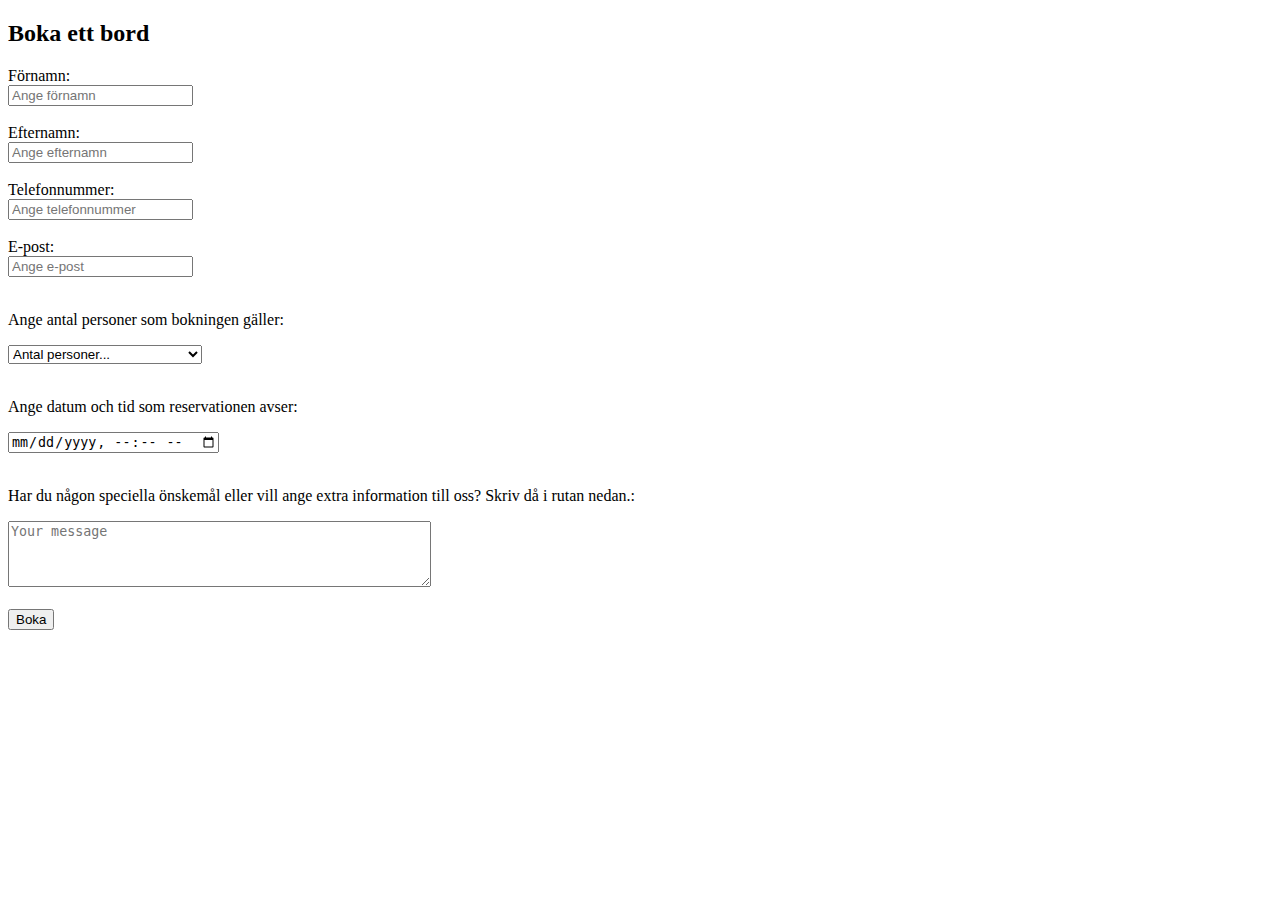
==== form.html @ 18e849ea "Add files via upload" ====
<!DOCTYPE html>
<html>
<body>

<h2>Boka ett bord</h2>

<form action="/action_page.php">
  <label for="fname">Förnamn:</label><br>
  <input type="text" id="fname" name="fname" placeholder="Ange förnamn"><br></br>
  <label for="lname">Efternamn:</label><br>
  <input type="text" id="lname" name="lname" placeholder="Ange efternamn"><br><br>
  <label for="lname">Telefonnummer:</label><br>
  <input type="text" id="tel" name="tel" placeholder="Ange telefonnummer"><br><br>
  <label for="email">E-post:</label><br>
  <input type="text" id="email" name="email" placeholder="Ange e-post"><br><br>
</form> 



<p>Ange antal personer som bokningen gäller:</p>

<div>
<select name="Antal personer">
<option value> Antal personer...</option>
<option value="1">1</option>
<option value="2">2</option>
<option value="3">3</option>
<option value="4">4</option>
<option value="5">5</option>
<option value="6">6</option>
<option value="7">7</option>
<option value="8">8</option>
<option>9+ (Ange i kommentarsfältet)</option>
</select>
<br></br>
</div>

<p>Ange datum och tid som reservationen avser:</p>
<input type="datetime-local" id="meeting-time"> <br></br>


<p>Har du någon speciella önskemål eller vill ange extra information till oss? Skriv då i rutan nedan.:</p>
<textarea name="message" placeholder="Your message" rows="4" cols="50"></textarea>
<br></br>

<button onclick="=''">Boka</button>

</body>
</html>
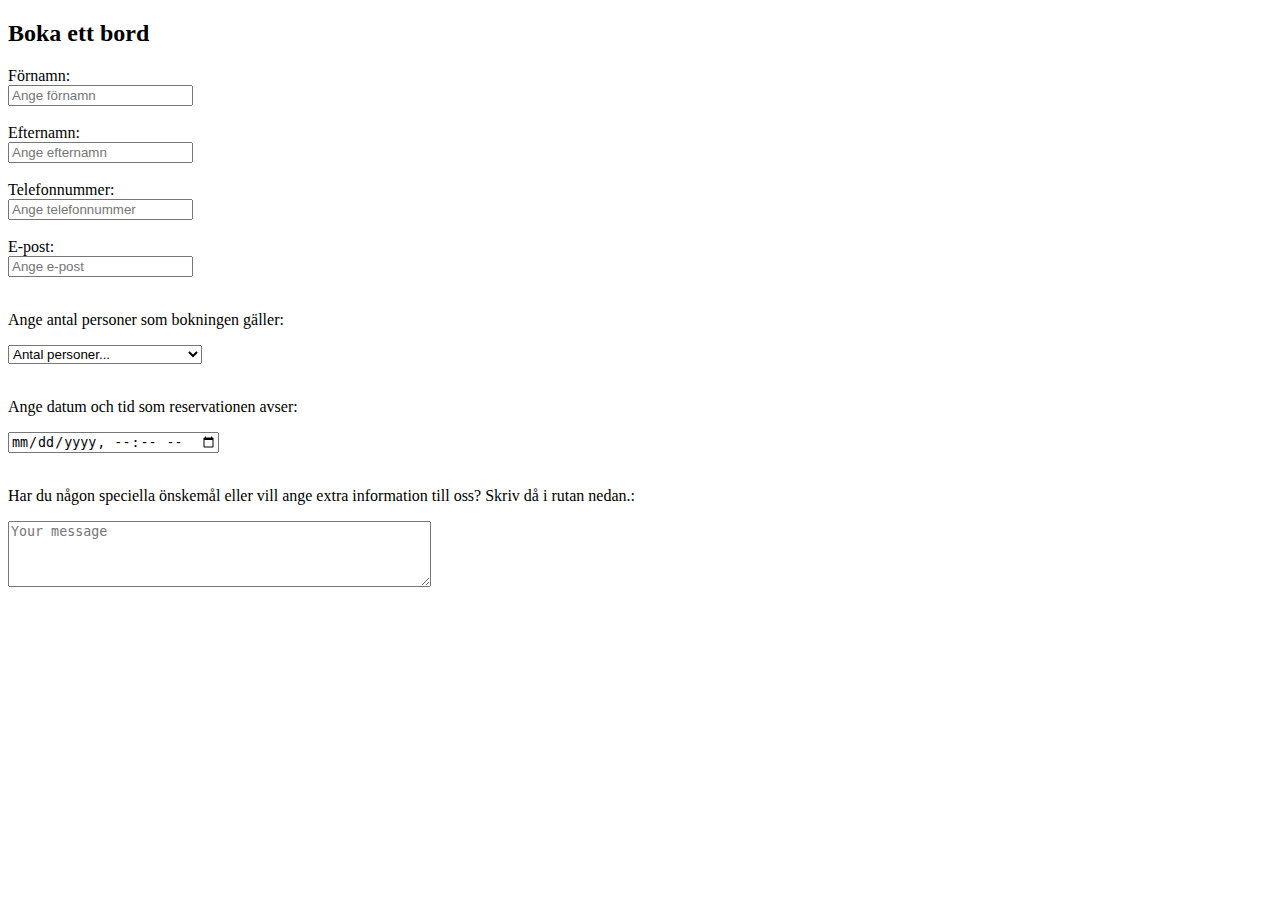
==== commit 4ffb35a2: "Update form.html" ====
--- a/form.html
+++ b/form.html
@@ -1,5 +1,13 @@
 <!DOCTYPE html>
-<html>
+<html lang="en">
+
+<head>
+    <meta charset="UTF-8">
+    <meta http-equiv="X-UA-Compatible" content="IE=edge">
+    <meta name="viewport" content="width=device-width, initial-scale=1.0">
+    <title>YUC</title>
+    <link href="stylesheet.css" rel="stylesheet">
+</head>
 <body>
 
 <h2>Boka ett bord</h2>
@@ -43,7 +51,12 @@
 <textarea name="message" placeholder="Your message" rows="4" cols="50"></textarea>
 <br></br>
 
-<button onclick="=''">Boka</button>
+<script>
+function myFunction() {
+  confirm("Din bokning är nu genomförd och en bekräftelse skickas till din mail.");
+}
+
+</script>
 
 </body>
 </html>
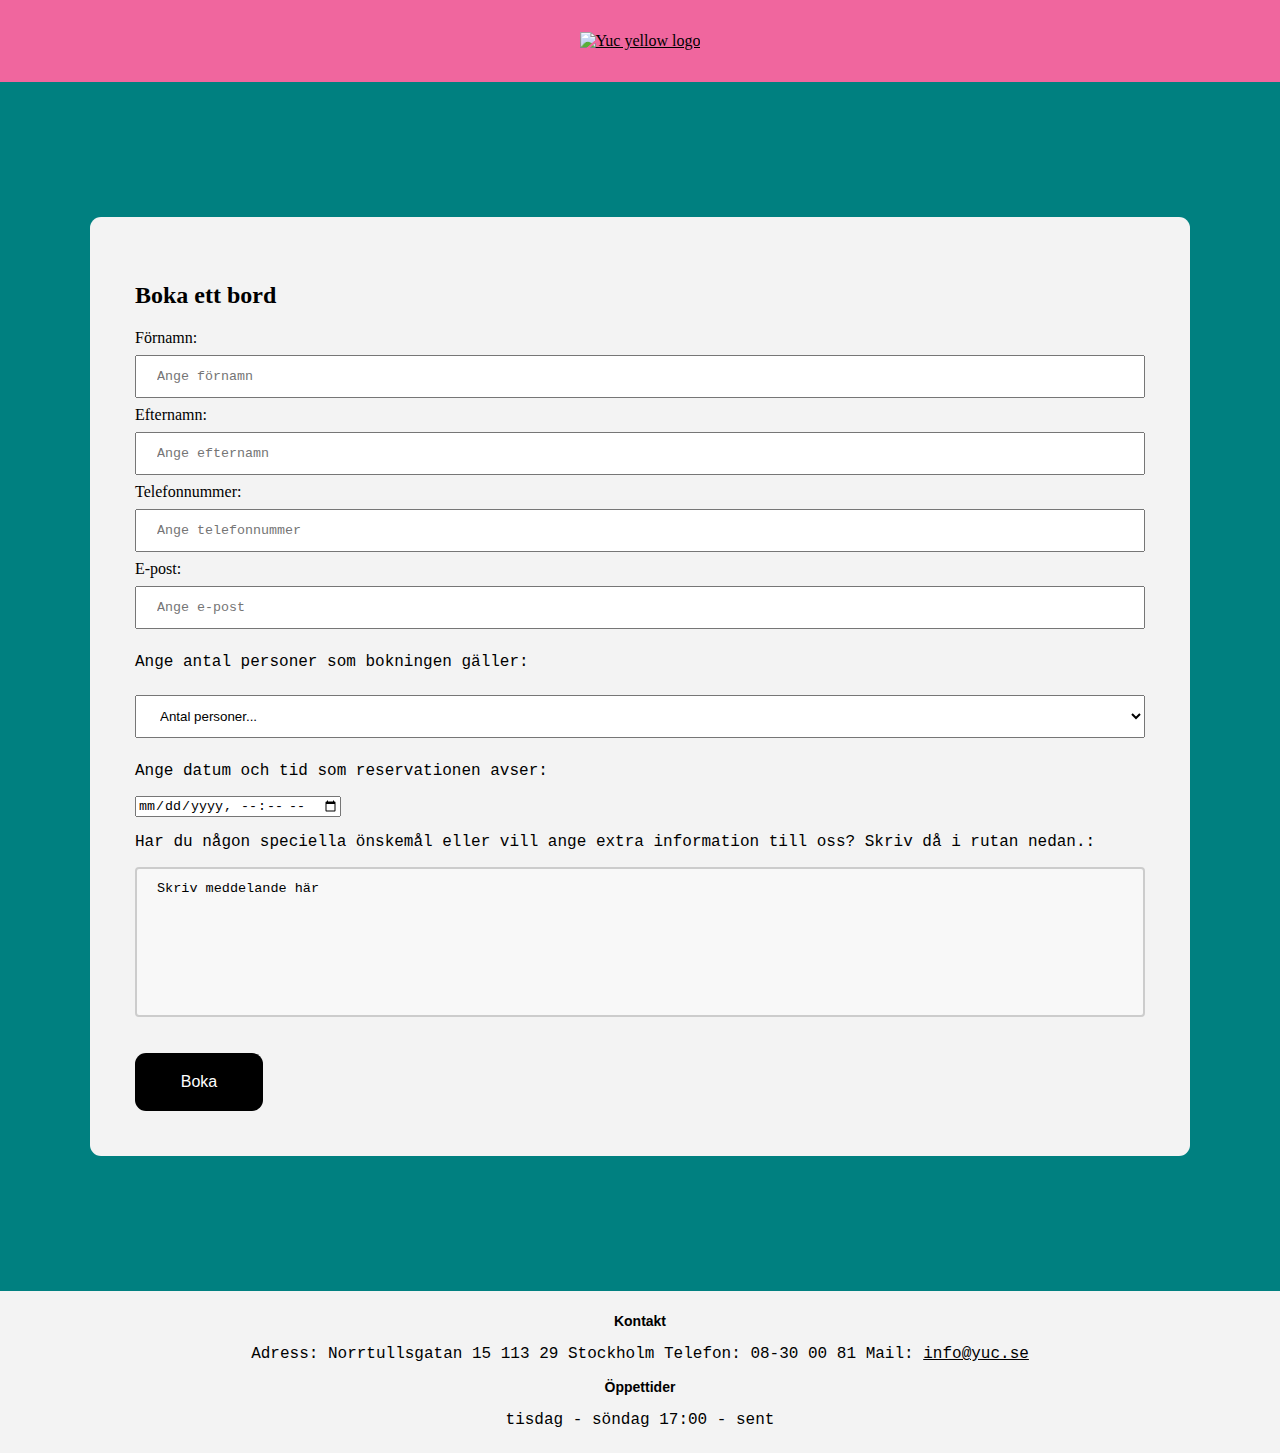
==== commit b67307b0: "forms update" ====
--- a/form.html
+++ b/form.html
@@ -2,25 +2,34 @@
 <html lang="en">
 
 <head>
+
     <meta charset="UTF-8">
     <meta http-equiv="X-UA-Compatible" content="IE=edge">
     <meta name="viewport" content="width=device-width, initial-scale=1.0">
     <title>YUC</title>
     <link href="stylesheet.css" rel="stylesheet">
 </head>
-<body>
+  
+<body class="hero-image2">
+  <header class="flex-container1">
+    <a href="index.html">
+        <img src="https://yuc-se.gumlet.net/wp-content/uploads/logga_stor_gul.svg" alt="Yuc yellow logo"></a>
+</header>
+
+<main class="flex-container4">
+
 
 <h2>Boka ett bord</h2>
 
 <form action="/action_page.php">
-  <label for="fname">Förnamn:</label><br>
-  <input type="text" id="fname" name="fname" placeholder="Ange förnamn"><br></br>
+  <label for="fname">Förnamn:</label>
+  <input type="text" id="fname" name="fname" placeholder="Ange förnamn">
   <label for="lname">Efternamn:</label><br>
-  <input type="text" id="lname" name="lname" placeholder="Ange efternamn"><br><br>
+  <input type="text" id="lname" name="lname" placeholder="Ange efternamn">
   <label for="lname">Telefonnummer:</label><br>
-  <input type="text" id="tel" name="tel" placeholder="Ange telefonnummer"><br><br>
+  <input type="text" id="tel" name="tel" placeholder="Ange telefonnummer">
   <label for="email">E-post:</label><br>
-  <input type="text" id="email" name="email" placeholder="Ange e-post"><br><br>
+  <input type="text" id="email" name="email" placeholder="Ange e-post">
 </form> 
 
 
@@ -40,24 +49,54 @@
 <option value="8">8</option>
 <option>9+ (Ange i kommentarsfältet)</option>
 </select>
-<br></br>
+
 </div>
 
 <p>Ange datum och tid som reservationen avser:</p>
-<input type="datetime-local" id="meeting-time"> <br></br>
+<input type="datetime-local" id="meeting-time">
 
 
-<p>Har du någon speciella önskemål eller vill ange extra information till oss? Skriv då i rutan nedan.:</p>
-<textarea name="message" placeholder="Your message" rows="4" cols="50"></textarea>
-<br></br>
+<p>Har du någon speciella önskemål eller vill ange extra information till oss? 
+  Skriv då i rutan nedan.:</p>
+<!-- <textarea name="message" placeholder="Your message" rows="4" cols="50"></textarea> -->
+<textarea>Skriv meddelande här</textarea>
+
+
+<button onclick="myFunction()">Boka</button>
+
+
+</main>
+
+<footer class=flex-container3>
+           
+  <section>
+      <h3>Kontakt</h3>
+      <p>Adress: Norrtullsgatan 15
+          113 29 Stockholm
+
+          Telefon: 08-30 00 81
+
+          Mail:
+          <a href="mailto:info@yuc.se">info@yuc.se</a>
+      </p>
+
+      <h3>Öppettider</h3>
+      <p>tisdag - söndag 17:00 - sent</p>
+  </section>
+
+</footer>
+
+</body>
+
+</html>
 
 <script>
-function myFunction() {
-  confirm("Din bokning är nu genomförd och en bekräftelse skickas till din mail.");
-}
-
-</script>
-
-</body>
-</html>
-
+  function myFunction() {
+    var txt;
+    var r = confirm("Din bokning är nu genomförd och en bekräftelse har skickats till din mail. Klicka på OK för att gå tillbaka till start.");
+    if (r == true) {
+      location.replace("index.html")
+    }   
+  }
+  
+  </script>--- a/stylesheet.css
+++ b/stylesheet.css
@@ -0,0 +1,175 @@
+* {
+   box-sizing: border-box;
+ }
+
+ .hero-image {
+   background-image: url("https://yuc-se.gumlet.net/wp-content/uploads/dsc06551.jpg"); /* The image used */
+   background-color:teal; /* Used if the image is unavailable */
+   height: auto; /* You must set a specified height */
+   background-position: center; /* Center the image */
+   background-repeat: no-repeat; /* Do not repeat the image */
+   background-size: cover; /* Resize the background image to cover the entire container */
+ }
+
+ .hero-image2 {
+   background-image: url("https://yuc-se.gumlet.net/wp-content/uploads/dsc06570.jpg"); /* The image used */
+   background-color:teal; /* Used if the image is unavailable */
+   background-position: center; /* Center the image */
+   background-repeat: no-repeat; /* Do not repeat the image */
+   background-size: cover; /* Resize the background image to cover the entire container */
+ }
+
+ body {
+   margin: 0%;
+}
+ 
+img {
+   width: 15vh;
+}
+ 
+ 
+ .flex-container1 {
+   display: flex;
+   flex-direction: row;
+   flex-wrap: wrap;
+   background-color:#F0669E;
+   align-items: center;
+   justify-content: center;
+   padding-top: 2em;
+   padding-bottom: 2em;
+   margin-bottom: 15vh;
+}
+ 
+ .flex-container2 {
+   display: flex;
+   flex-direction: row;
+   flex-wrap: wrap;
+   background-color:#F3F3F3;
+   text-align: center;
+   margin:auto;
+   padding: 2em;
+   width: 60%;
+   align-items: center;
+   justify-content:space-evenly;
+   border-radius: 13px;
+ }
+ 
+ .flex-container3 {
+   display: flex;
+   flex-direction: row;
+   flex-wrap: wrap;
+   background-color: #F3F3F3;
+   padding: 0.5em;
+   text-align: center;
+   margin-top: 15vh;
+   align-items: center;
+   justify-content: center;
+   width: 100%;
+ }
+
+ .flex-container4 {
+  background-color: #F3F3F3;
+  padding: 5vh;
+  margin: 10vh;
+  box-sizing: border-box;
+  border-radius: 11px;
+  justify-content: space-between;
+ } 
+
+ textarea {
+   width: 100%;
+  height: 150px;
+  padding: 12px 20px;
+  box-sizing: border-box;
+  border: 2px solid #ccc;
+  border-radius: 4px;
+  background-color: #f8f8f8;
+  font-size: 16px;
+  resize: none;
+  font-size: 1.5vh;
+ }
+ 
+ input[type=text] {
+   width: 100%;
+   padding: 12px 20px;
+   margin: 8px 0;
+   box-sizing: border-box;
+   font-family: 'Courier New', Courier, monospace;
+ }
+
+
+select {
+   width: 100%;
+   padding: 12px 20px;
+   margin: 8px 0;
+   box-sizing: border-box;
+}
+
+h1{
+   font-family:Arial, Helvetica, sans-serif;
+}
+ 
+h3 {
+   font-family: Arial, Helvetica, sans-serif ;
+   font-size: 14px;
+}
+ 
+p {
+   font-family: 'Courier New', Courier, monospace;
+}
+
+a {
+color: black;
+}
+ 
+.buttonMeny {
+   background-color: black;
+   font-family:Arial, Helvetica, sans-serif;
+   border: none;
+   color: white;
+   padding: 20px;
+   text-align: center;
+   text-decoration: none;
+   font-size: 1em;
+   margin: 1em;
+   cursor: pointer;
+   border-radius: 11px;
+   width: 8em;
+ }
+
+
+.buttonMeny:hover {
+   background-color:rgb(46, 45, 45)
+}
+
+ .buttonBoka {
+   background-color: #F0669E;
+   border: none;
+   color: white;
+   padding: 20px;
+   text-align: center;
+   text-decoration: none;
+   font-size: 1em;
+   margin: auto;
+   cursor: pointer;
+   border-radius: 11px;
+   width: 8em;
+ }
+
+ .buttonBoka:hover {
+   background-color:#bb567e;
+}
+
+button {
+   background-color: #000000;
+   border: none;
+   color: white;
+   padding: 20px;
+   text-align: center;
+   text-decoration: none;
+   font-size: 1em;
+   margin-top: 2em;
+   cursor: pointer;
+   border-radius: 11px;
+   width: 8em;
+}
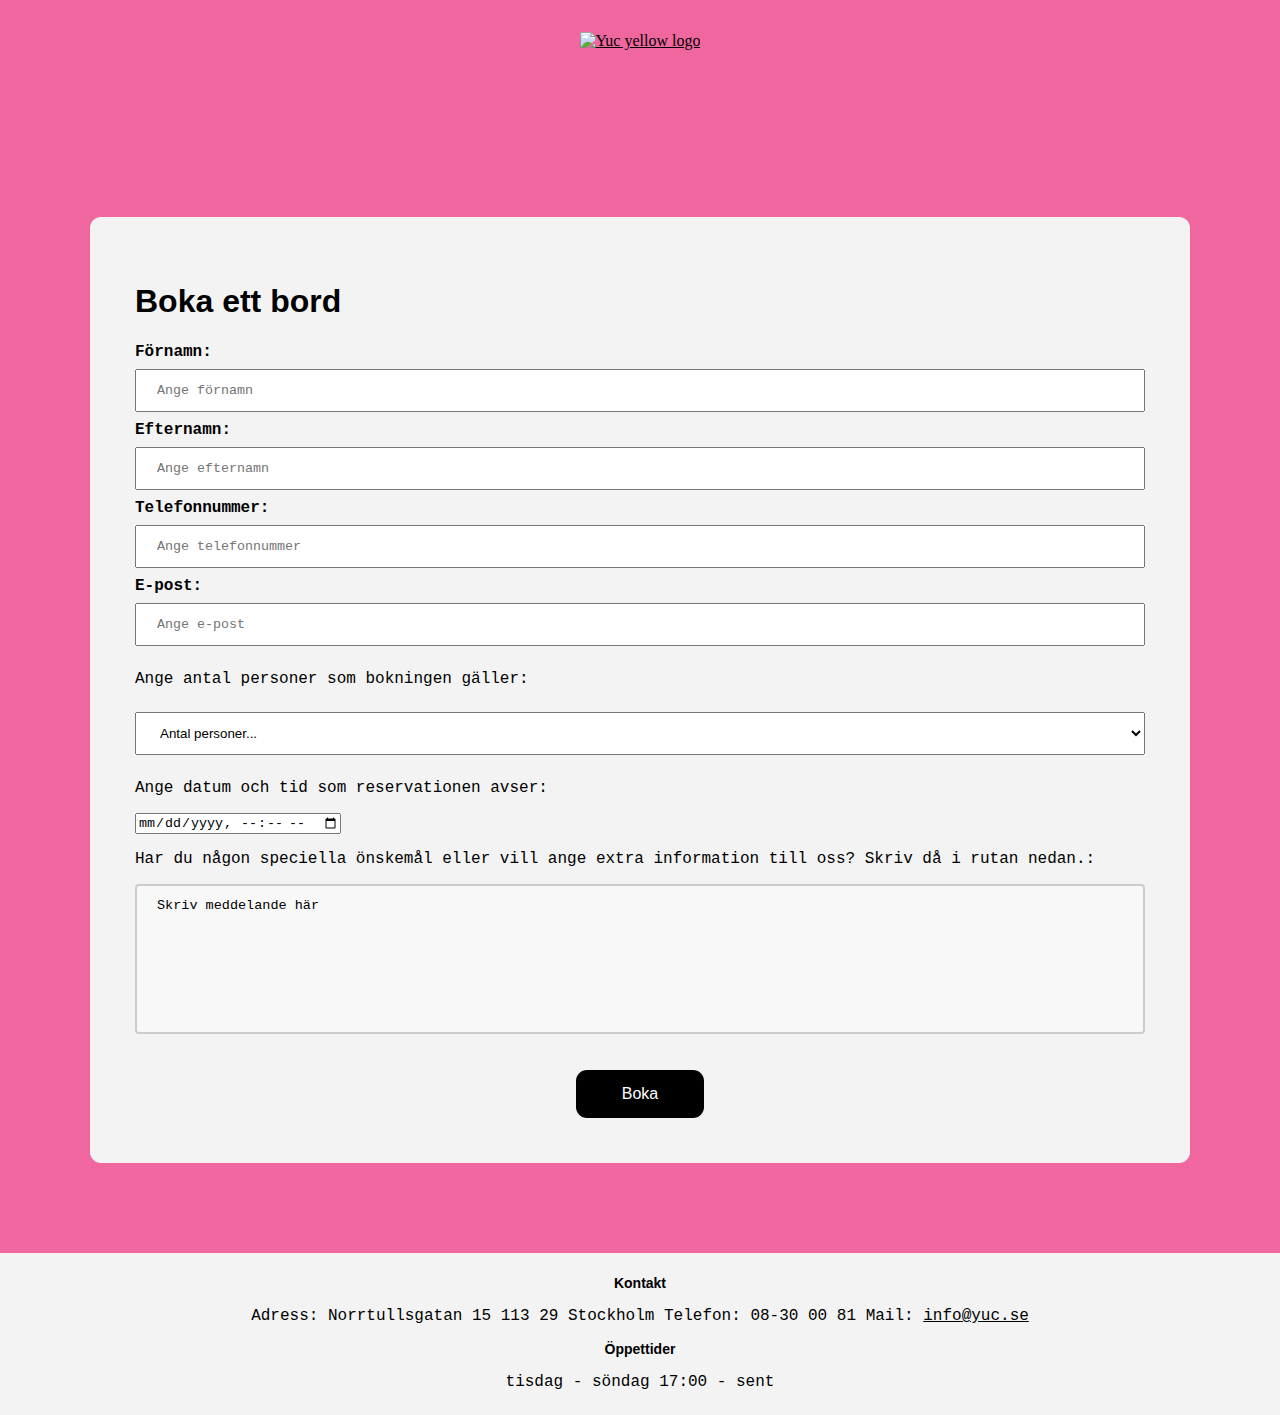
==== commit bd8f63f5: "update" ====
--- a/form.html
+++ b/form.html
@@ -13,13 +13,13 @@
 <body class="hero-image2">
   <header class="flex-container1">
     <a href="index.html">
-        <img src="https://yuc-se.gumlet.net/wp-content/uploads/logga_stor_gul.svg" alt="Yuc yellow logo"></a>
+        <img class="logo" src="https://yuc-se.gumlet.net/wp-content/uploads/logga_stor_gul.svg" alt="Yuc yellow logo"></a>
 </header>
 
 <main class="flex-container4">
 
 
-<h2>Boka ett bord</h2>
+<h1>Boka ett bord</h1>
 
 <form action="/action_page.php">
   <label for="fname">Förnamn:</label>
--- a/stylesheet.css
+++ b/stylesheet.css
@@ -4,7 +4,7 @@
 
  .hero-image {
    background-image: url("https://yuc-se.gumlet.net/wp-content/uploads/dsc06551.jpg"); /* The image used */
-   background-color:teal; /* Used if the image is unavailable */
+   background-color:#F0669E; /* Used if the image is unavailable */
    height: auto; /* You must set a specified height */
    background-position: center; /* Center the image */
    background-repeat: no-repeat; /* Do not repeat the image */
@@ -13,21 +13,35 @@
 
  .hero-image2 {
    background-image: url("https://yuc-se.gumlet.net/wp-content/uploads/dsc06570.jpg"); /* The image used */
-   background-color:teal; /* Used if the image is unavailable */
+   background-color:#F0669E; /* Used if the image is unavailable */
    background-position: center; /* Center the image */
    background-repeat: no-repeat; /* Do not repeat the image */
    background-size: cover; /* Resize the background image to cover the entire container */
  }
 
+ .hero-image3 {
+  background-image: url("https://yuc-se.gumlet.net/wp-content/uploads/dsc00009.jpg");
+  background-color:#F0669E; /* Used if the image is unavailable */
+   height: auto; /* You must set a specified height */
+   background-position: center; /* Center the image */
+   background-repeat: no-repeat; /* Do not repeat the image */
+   background-size: cover; /* Resize the background image to cover the entire container */
+ }
+
+ img {
+  display: flexbox;
+  width: 60%;
+}
+
  body {
    margin: 0%;
 }
  
-img {
+.logo {
    width: 15vh;
 }
  
- 
+  /* header */
  .flex-container1 {
    display: flex;
    flex-direction: row;
@@ -40,6 +54,7 @@
    margin-bottom: 15vh;
 }
  
+/* innehåll */
  .flex-container2 {
    display: flex;
    flex-direction: row;
@@ -54,6 +69,7 @@
    border-radius: 13px;
  }
  
+ /* footer */
  .flex-container3 {
    display: flex;
    flex-direction: row;
@@ -61,12 +77,13 @@
    background-color: #F3F3F3;
    padding: 0.5em;
    text-align: center;
-   margin-top: 15vh;
    align-items: center;
    justify-content: center;
    width: 100%;
- }
-
+   margin-top: 10vh;
+ }
+
+  /* boka bord-formulär */
  .flex-container4 {
   background-color: #F3F3F3;
   padding: 5vh;
@@ -74,7 +91,18 @@
   box-sizing: border-box;
   border-radius: 11px;
   justify-content: space-between;
- } 
+} 
+
+/* meny */
+.flex-container5 {
+  padding: 5px;
+  display: flex;
+  flex-wrap: wrap;
+  justify-content: center;
+  align-items: center;
+  height: 50%;
+}
+
 
  textarea {
    width: 100%;
@@ -97,6 +125,14 @@
    font-family: 'Courier New', Courier, monospace;
  }
 
+ label {
+   width: 100%;
+   margin: 8px 0;
+   box-sizing: border-box;
+   font-family: 'Courier New', Courier, monospace;
+   font-weight: bold;
+ }
+
 
 select {
    width: 100%;
@@ -120,6 +156,10 @@
 
 a {
 color: black;
+}
+
+.knapp {
+  text-decoration: none;
 }
  
 .buttonMeny {
@@ -129,7 +169,6 @@
    color: white;
    padding: 20px;
    text-align: center;
-   text-decoration: none;
    font-size: 1em;
    margin: 1em;
    cursor: pointer;
@@ -148,7 +187,6 @@
    color: white;
    padding: 20px;
    text-align: center;
-   text-decoration: none;
    font-size: 1em;
    margin: auto;
    cursor: pointer;
@@ -164,7 +202,7 @@
    background-color: #000000;
    border: none;
    color: white;
-   padding: 20px;
+   padding: 15px;
    text-align: center;
    text-decoration: none;
    font-size: 1em;
@@ -172,4 +210,11 @@
    cursor: pointer;
    border-radius: 11px;
    width: 8em;
-}
+   display: block;
+   margin-left: auto;
+   margin-right: auto;
+}
+
+button:hover {
+   background-color:#F0669E;
+}